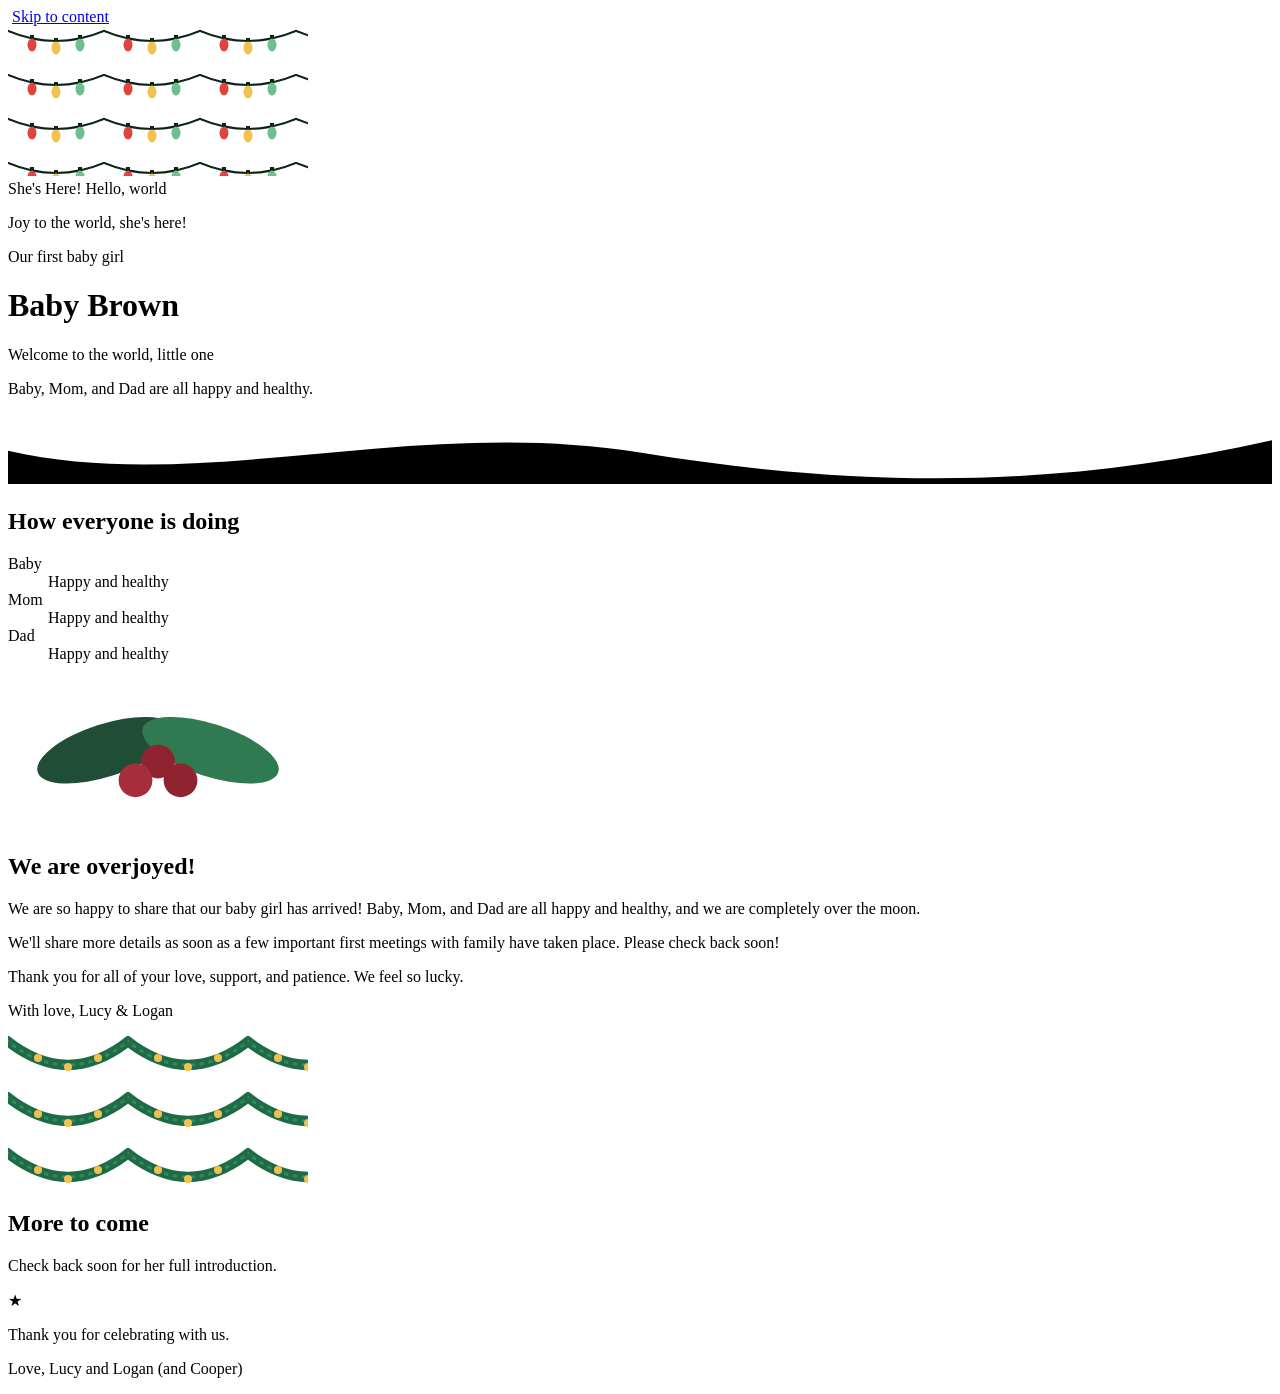
==== versions/born/index.html @ d2edda7d "Initial commit: Baby announcement site with progressive reveal Four-stage deployment pipeline from t" ====
<!doctype html>
<html lang="en">
<head>
  <meta charset="utf-8">
  <meta name="viewport" content="width=device-width, initial-scale=1">
  <title>Baby Brown · She's here!</title>
  <meta name="description" content="She's here! Baby, Mom, and Dad are all happy and healthy. We'll share more details soon.">
  <meta name="robots" content="noindex">
  <meta name="theme-color" content="#1f4d36">

  <meta property="og:type" content="website">
  <meta property="og:site_name" content="Baby Brown">
  <meta property="og:url" content="https://littlebrownfam.com/">
  <meta property="og:title" content="She's here! 💚">
  <meta property="og:description" content="Baby, Mom, and Dad are all happy and healthy. We'll share more details soon.">
  <meta property="og:image" content="https://littlebrownfam.com/og-image.jpg">
  <meta property="og:image:type" content="image/jpeg">
  <meta property="og:image:width" content="1200">
  <meta property="og:image:height" content="630">
  <meta property="og:image:alt" content="A red Christmas ornament reading She's here beside the words Baby Brown, welcome to the world.">
  <meta property="og:locale" content="en_US">

  <meta name="twitter:card" content="summary_large_image">
  <meta name="twitter:title" content="She's here! 💚">
  <meta name="twitter:description" content="Baby, Mom, and Dad are all happy and healthy. We'll share more details soon.">
  <meta name="twitter:image" content="https://littlebrownfam.com/og-image.jpg">
  <meta name="twitter:image:alt" content="A red Christmas ornament reading She's here beside the words Baby Brown, welcome to the world.">
  <meta name="twitter:label1" content="Baby, Mom, and Dad">
  <meta name="twitter:data1" content="Happy and healthy 💚">
  <meta name="twitter:label2" content="Next">
  <meta name="twitter:data2" content="More details soon">

  <link rel="apple-touch-icon" href="/apple-touch-icon.png">
  <meta name="apple-mobile-web-app-title" content="Baby Brown">
  <link rel="icon" href="/favicon.svg" type="image/svg+xml">
  <link rel="stylesheet" href="/styles.css">
</head>
<body>
  <svg width="0" height="0" hidden aria-hidden="true" focusable="false">
    <symbol id="holly" viewBox="0 0 80 40">
      <ellipse cx="26" cy="19" rx="19" ry="7" transform="rotate(-18 26 19)" fill="#1f4d36"/>
      <ellipse cx="54" cy="19" rx="19" ry="7" transform="rotate(18 54 19)" fill="#2f7a50"/>
      <circle cx="40" cy="22" r="4.5" fill="#8f2430"/>
      <circle cx="34" cy="27" r="4.5" fill="#a62d3a"/>
      <circle cx="46" cy="27" r="4.5" fill="#8f2430"/>
    </symbol>
  </svg>

  <a class="skip-link" href="#main">Skip to content</a>

  <main id="main">
    <header class="hero">
      <svg class="lights" aria-hidden="true" focusable="false">
        <defs>
          <pattern id="bulbs" width="96" height="44" patternUnits="userSpaceOnUse">
            <path d="M-2 4 Q48 26 98 4" fill="none" stroke="#0c2418" stroke-width="2"/>
            <g>
              <rect x="22" y="9" width="4" height="4" fill="#0c2418"/>
              <ellipse cx="24" cy="19" rx="4.5" ry="6.5" fill="#e0443f"/>
              <rect x="46" y="12" width="4" height="4" fill="#0c2418"/>
              <ellipse cx="48" cy="22" rx="4.5" ry="6.5" fill="#f2c14e"/>
              <rect x="70" y="9" width="4" height="4" fill="#0c2418"/>
              <ellipse cx="72" cy="19" rx="4.5" ry="6.5" fill="#6cc08b"/>
            </g>
          </pattern>
        </defs>
        <rect width="100%" height="100%" fill="url(#bulbs)"/>
      </svg>
      <div class="snow" aria-hidden="true"></div>

      <div class="ornament" aria-hidden="true">
        <span class="ornament__cap"></span>
        <div class="bauble">
          <span class="bauble__label">She's</span>
          <span class="bauble__date">Here!</span>
          <span class="bauble__label">Hello, world</span>
        </div>
      </div>

      <p class="joy">Joy to the world, she's here!</p>
      <p class="intro">Our first baby girl</p>
      <h1>Baby Brown</h1>
      <p class="due">Welcome to the world, little one</p>
      <p class="countdown">Baby, Mom, and Dad are all happy and healthy.</p>

      <svg class="drift" viewBox="0 0 1440 80" preserveAspectRatio="none" aria-hidden="true" focusable="false">
        <path d="M0 42 C 220 92 460 2 720 44 S 1200 84 1440 30 L1440 80 L0 80 Z"/>
      </svg>
    </header>

    <section class="details" aria-labelledby="details-title">
      <h2 id="details-title" class="visually-hidden">How everyone is doing</h2>
      <dl class="tags tags--wide">
        <div class="tag"><dt>Baby</dt><dd>Happy and healthy</dd></div>
        <div class="tag"><dt>Mom</dt><dd>Happy and healthy</dd></div>
        <div class="tag"><dt>Dad</dt><dd>Happy and healthy</dd></div>
      </dl>
    </section>

    <section class="story" aria-labelledby="story-title">
      <svg class="holly" aria-hidden="true" focusable="false"><use href="#holly"/></svg>
      <h2 id="story-title">We are overjoyed!</h2>
      <p>We are so happy to share that our baby girl has arrived! Baby, Mom, and Dad are all happy and healthy, and we are completely over the moon.</p>
      <p>We'll share more details as soon as a few important first meetings with family have taken place. Please check back soon!</p>
      <p>Thank you for all of your love, support, and patience. We feel so lucky.</p>
      <p class="signoff script">With love, Lucy &amp; Logan</p>
    </section>

    <section class="stay" aria-labelledby="stay-title">
      <svg class="garland" aria-hidden="true" focusable="false">
        <defs>
          <pattern id="swag" width="120" height="56" patternUnits="userSpaceOnUse">
            <path d="M-2 4 Q60 54 122 4" fill="none" stroke="#1f6b45" stroke-width="10" stroke-linecap="round"/>
            <path d="M-2 4 Q60 54 122 4" fill="none" stroke="#2f8a5c" stroke-width="3" stroke-dasharray="2 7" stroke-linecap="round"/>
            <circle cx="30" cy="22" r="4" fill="#f2c14e"/>
            <circle cx="60" cy="31" r="4" fill="#f2c14e"/>
            <circle cx="90" cy="22" r="4" fill="#f2c14e"/>
          </pattern>
        </defs>
        <rect width="100%" height="100%" fill="url(#swag)"/>
      </svg>
      <h2 id="stay-title">More to come</h2>
      <p>Check back soon for her full introduction.</p>
    </section>
  </main>

  <footer class="foot">
    <p class="foot__star" aria-hidden="true">&#9733;</p>
    <p class="foot__line script">Thank you for celebrating with us.</p>
    <p class="foot__from">Love, Lucy and Logan (and Cooper)</p>
  </footer>
</body>
</html>
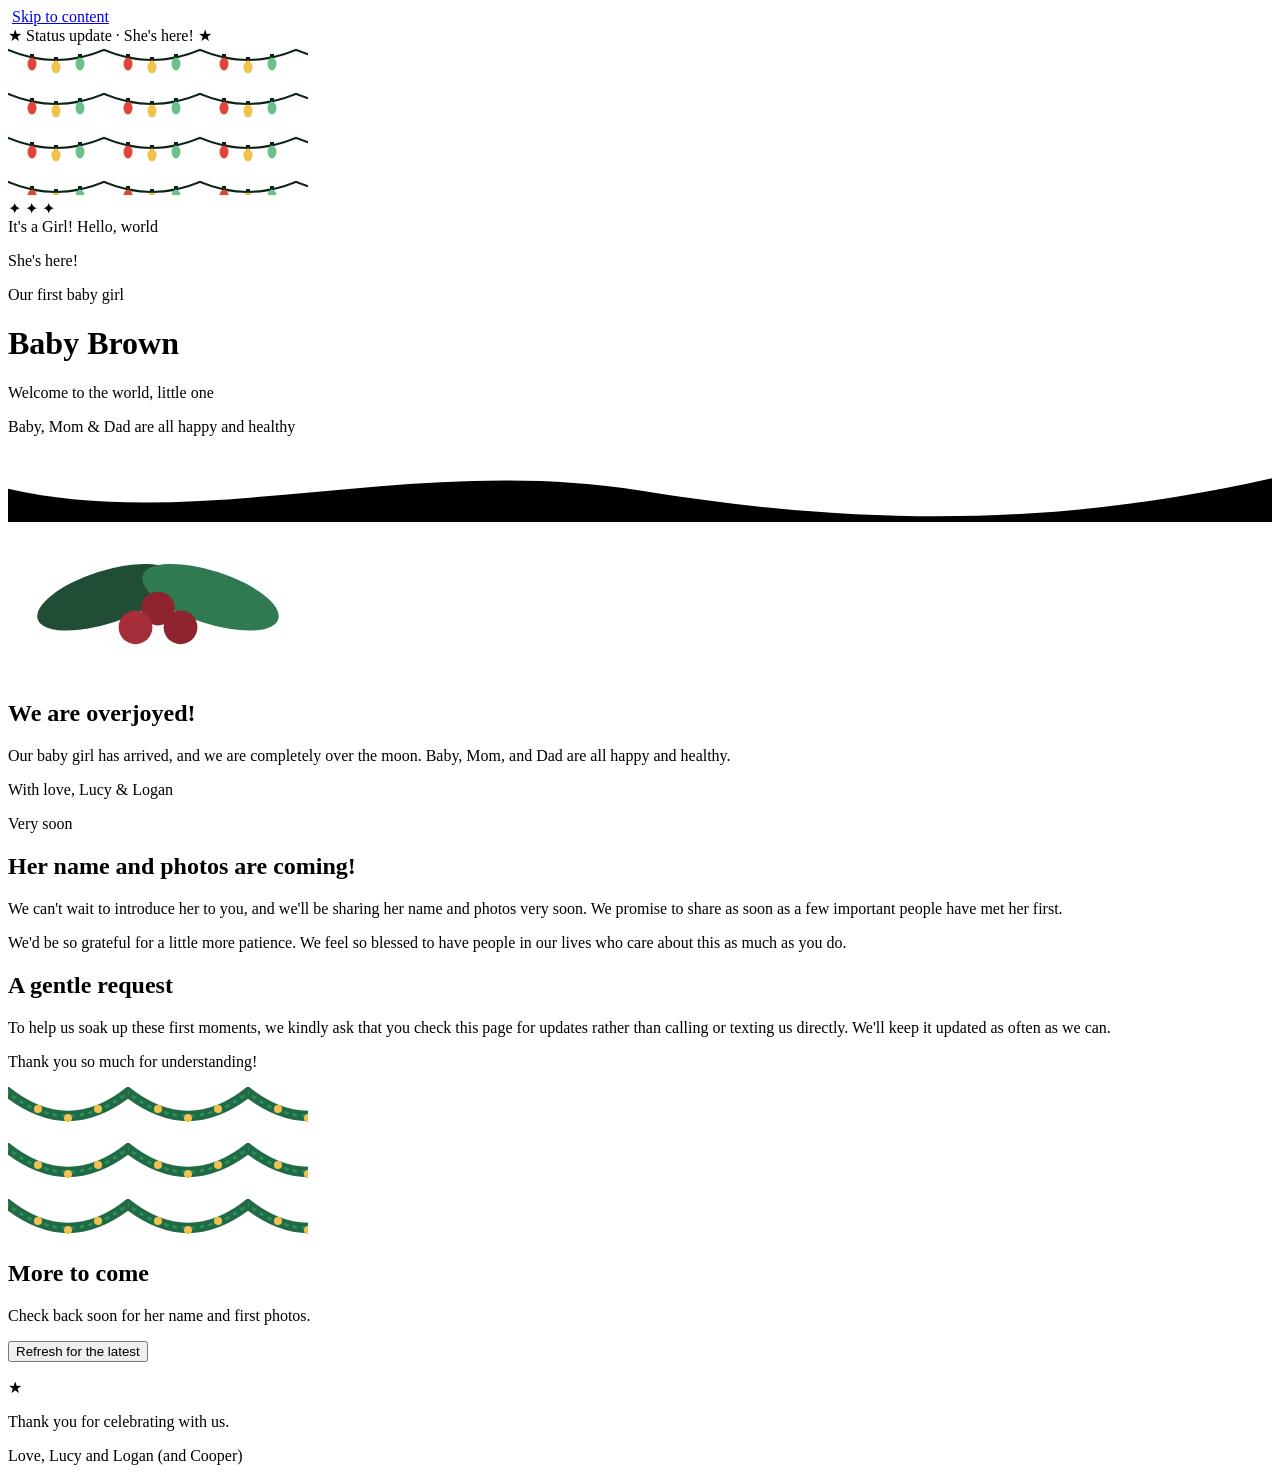
==== commit 3f2df3c2: "Rework labor and born pages, fix caching, make firebase.sh work without nvm - labor: status strip, l" ====
--- a/versions/born/index.html
+++ b/versions/born/index.html
@@ -4,7 +4,7 @@
   <meta charset="utf-8">
   <meta name="viewport" content="width=device-width, initial-scale=1">
   <title>Baby Brown · She's here!</title>
-  <meta name="description" content="She's here! Baby, Mom, and Dad are all happy and healthy. We'll share more details soon.">
+  <meta name="description" content="She's here! Baby, Mom, and Dad are all happy and healthy. Her name and photos are coming very soon.">
   <meta name="robots" content="noindex">
   <meta name="theme-color" content="#1f4d36">
 
@@ -12,7 +12,7 @@
   <meta property="og:site_name" content="Baby Brown">
   <meta property="og:url" content="https://littlebrownfam.com/">
   <meta property="og:title" content="She's here! 💚">
-  <meta property="og:description" content="Baby, Mom, and Dad are all happy and healthy. We'll share more details soon.">
+  <meta property="og:description" content="Baby, Mom, and Dad are all happy and healthy. Her name and photos are coming very soon.">
   <meta property="og:image" content="https://littlebrownfam.com/og-image.jpg">
   <meta property="og:image:type" content="image/jpeg">
   <meta property="og:image:width" content="1200">
@@ -22,18 +22,20 @@
 
   <meta name="twitter:card" content="summary_large_image">
   <meta name="twitter:title" content="She's here! 💚">
-  <meta name="twitter:description" content="Baby, Mom, and Dad are all happy and healthy. We'll share more details soon.">
+  <meta name="twitter:description" content="Baby, Mom, and Dad are all happy and healthy. Her name and photos are coming very soon.">
   <meta name="twitter:image" content="https://littlebrownfam.com/og-image.jpg">
   <meta name="twitter:image:alt" content="A red Christmas ornament reading She's here beside the words Baby Brown, welcome to the world.">
   <meta name="twitter:label1" content="Baby, Mom, and Dad">
   <meta name="twitter:data1" content="Happy and healthy 💚">
   <meta name="twitter:label2" content="Next">
-  <meta name="twitter:data2" content="More details soon">
+  <meta name="twitter:data2" content="Name and photos very soon">
 
   <link rel="apple-touch-icon" href="/apple-touch-icon.png">
   <meta name="apple-mobile-web-app-title" content="Baby Brown">
   <link rel="icon" href="/favicon.svg" type="image/svg+xml">
   <link rel="stylesheet" href="/styles.css">
+  <link rel="stylesheet" href="/born.css">
+  <script src="/app.js" defer></script>
 </head>
 <body>
   <svg width="0" height="0" hidden aria-hidden="true" focusable="false">
@@ -48,8 +50,16 @@
 
   <a class="skip-link" href="#main">Skip to content</a>
 
+  <div class="statusbar" role="status">
+    <span class="statusbar__star" aria-hidden="true">&#9733;</span>
+    <span class="statusbar__label">Status update</span>
+    <span class="statusbar__sep" aria-hidden="true">&middot;</span>
+    <span class="statusbar__text">She's here!</span>
+    <span class="statusbar__star" aria-hidden="true">&#9733;</span>
+  </div>
+
   <main id="main">
-    <header class="hero">
+    <header class="hero hero--born">
       <svg class="lights" aria-hidden="true" focusable="false">
         <defs>
           <pattern id="bulbs" width="96" height="44" patternUnits="userSpaceOnUse">
@@ -67,43 +77,50 @@
         <rect width="100%" height="100%" fill="url(#bulbs)"/>
       </svg>
       <div class="snow" aria-hidden="true"></div>
+      <div class="confetti" aria-hidden="true"></div>
 
       <div class="ornament" aria-hidden="true">
+        <span class="rays"></span>
+        <span class="spark spark--a">&#10022;</span>
+        <span class="spark spark--b">&#10022;</span>
+        <span class="spark spark--c">&#10022;</span>
         <span class="ornament__cap"></span>
         <div class="bauble">
-          <span class="bauble__label">She's</span>
-          <span class="bauble__date">Here!</span>
+          <span class="bauble__label">It's a</span>
+          <span class="bauble__date">Girl!</span>
           <span class="bauble__label">Hello, world</span>
         </div>
       </div>
 
-      <p class="joy">Joy to the world, she's here!</p>
+      <p class="joy joy--big">She's here!</p>
       <p class="intro">Our first baby girl</p>
       <h1>Baby Brown</h1>
       <p class="due">Welcome to the world, little one</p>
-      <p class="countdown">Baby, Mom, and Dad are all happy and healthy.</p>
+      <p class="healthy">Baby, Mom &amp; Dad are all happy and healthy</p>
 
       <svg class="drift" viewBox="0 0 1440 80" preserveAspectRatio="none" aria-hidden="true" focusable="false">
         <path d="M0 42 C 220 92 460 2 720 44 S 1200 84 1440 30 L1440 80 L0 80 Z"/>
       </svg>
     </header>
 
-    <section class="details" aria-labelledby="details-title">
-      <h2 id="details-title" class="visually-hidden">How everyone is doing</h2>
-      <dl class="tags tags--wide">
-        <div class="tag"><dt>Baby</dt><dd>Happy and healthy</dd></div>
-        <div class="tag"><dt>Mom</dt><dd>Happy and healthy</dd></div>
-        <div class="tag"><dt>Dad</dt><dd>Happy and healthy</dd></div>
-      </dl>
-    </section>
-
     <section class="story" aria-labelledby="story-title">
       <svg class="holly" aria-hidden="true" focusable="false"><use href="#holly"/></svg>
       <h2 id="story-title">We are overjoyed!</h2>
-      <p>We are so happy to share that our baby girl has arrived! Baby, Mom, and Dad are all happy and healthy, and we are completely over the moon.</p>
-      <p>We'll share more details as soon as a few important first meetings with family have taken place. Please check back soon!</p>
-      <p>Thank you for all of your love, support, and patience. We feel so lucky.</p>
+      <p>Our baby girl has arrived, and we are completely over the moon. Baby, Mom, and Dad are all happy and healthy.</p>
       <p class="signoff script">With love, Lucy &amp; Logan</p>
+    </section>
+
+    <section class="soon" aria-labelledby="soon-title">
+      <p class="soon__kicker">Very soon</p>
+      <h2 id="soon-title">Her name and photos are coming!</h2>
+      <p>We can't wait to introduce her to you, and we'll be sharing her name and photos very soon. We promise to share as soon as a few important people have met her first.</p>
+      <p>We'd be so grateful for a little more patience. We feel so blessed to have people in our lives who care about this as much as you do.</p>
+    </section>
+
+    <section class="note" aria-labelledby="note-title">
+      <h2 id="note-title">A gentle request</h2>
+      <p>To help us soak up these first moments, we kindly ask that you check this page for updates rather than calling or texting us directly. We'll keep it updated as often as we can.</p>
+      <p>Thank you so much for understanding!</p>
     </section>
 
     <section class="stay" aria-labelledby="stay-title">
@@ -120,7 +137,8 @@
         <rect width="100%" height="100%" fill="url(#swag)"/>
       </svg>
       <h2 id="stay-title">More to come</h2>
-      <p>Check back soon for her full introduction.</p>
+      <p>Check back soon for her name and first photos.</p>
+      <button type="button" class="refresh" id="refresh">Refresh for the latest</button>
     </section>
   </main>
 
